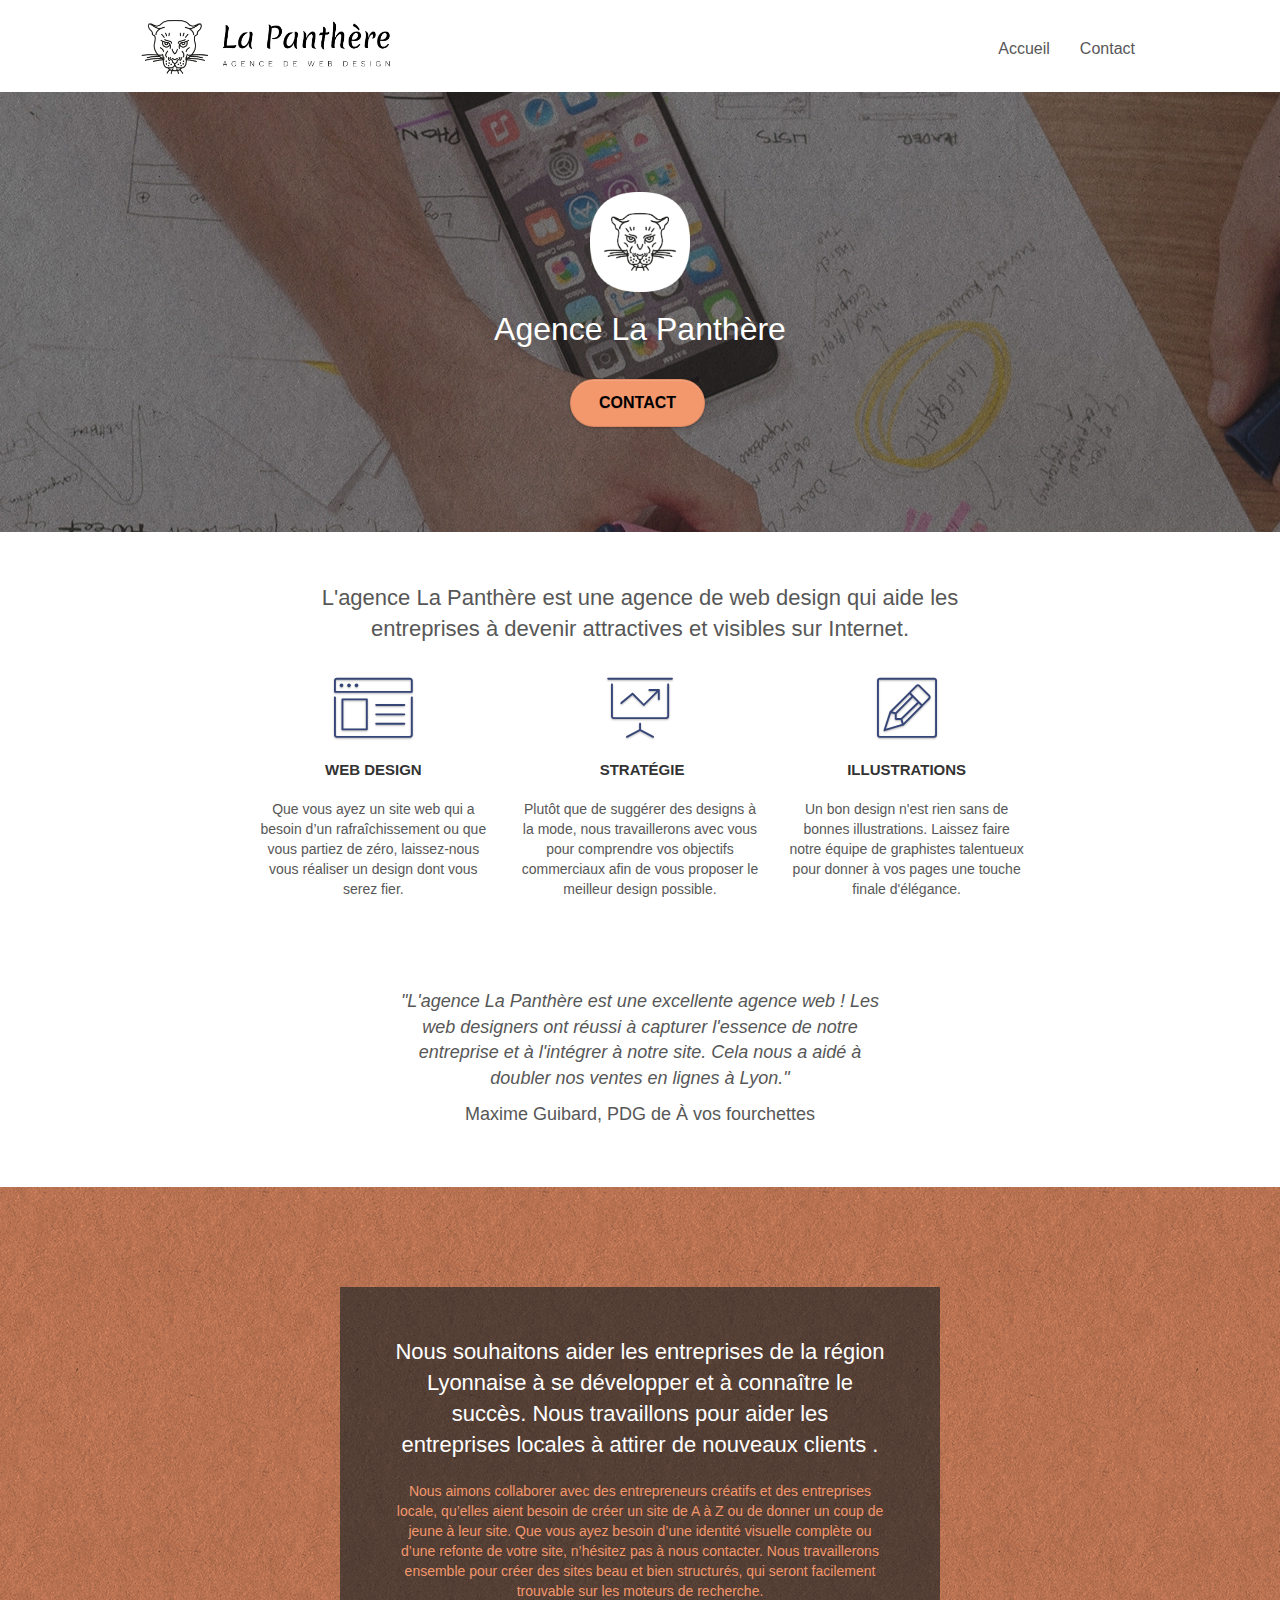
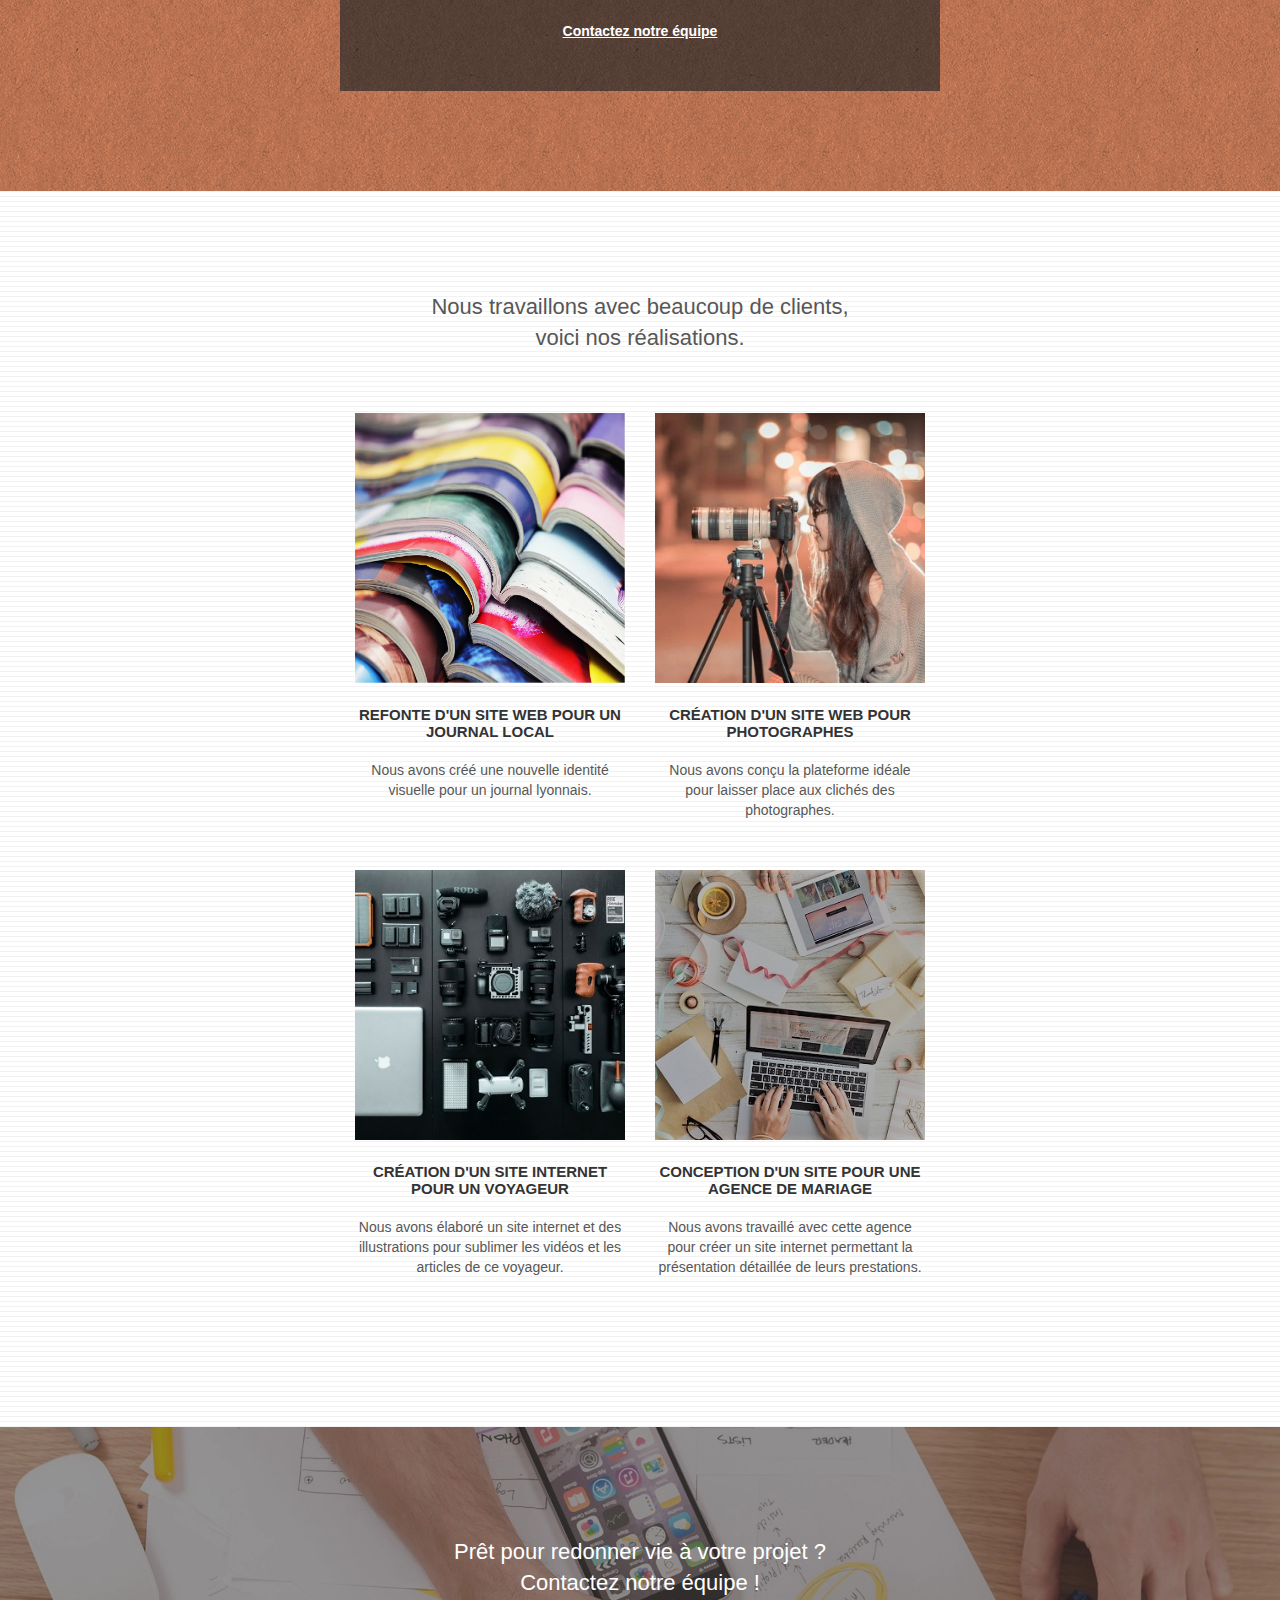
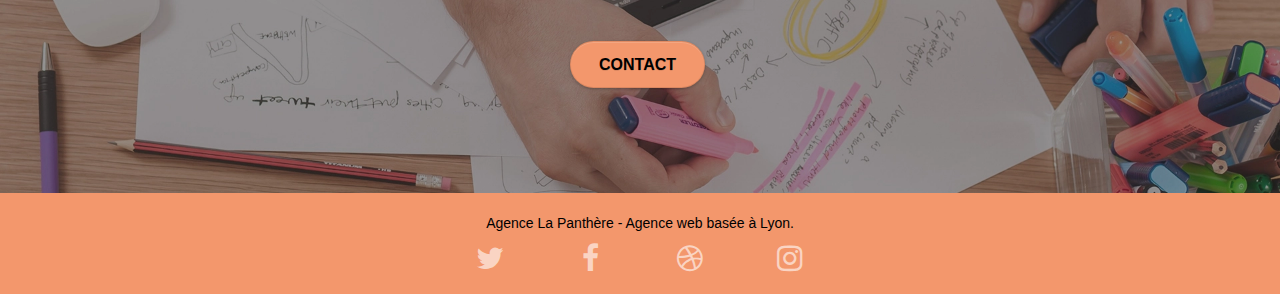
==== index.html @ e93ee383 "suite des modifications pour l'optimisation" ====
<!doctype html>
<html lang="fr">
<head>
    <meta charset="utf-8">
    <meta name="keywords" content="seo, google, site web, site internet, agence design paris, agence design, agence design,agence design,agence design,agence design,agence design,agence design,agence design,agence design">
    <meta name="description" content="Agence de web designbasée à Lyon La Panthère aide les entreprises locales. Vous souhaitez donner de la visibilité à votre activité ? Nous réalisons le site web de vos rêves grâce à une équipe de designer compétents.">
    <meta name="viewport" content="width=device-width, initial-scale=1.0, viewport-fit=cover">
	<meta name="google-site-verification" content="T8xv-tMkituAcxt18qtT6Ah6oLr7Ltzn0odFuYANN6A" />
	<meta name="robots" content="index, follow" />
    <link rel="shortcut icon" type="image/png" href="favicon.jpg">
    
	<link rel="stylesheet" type="text/css" href="./css/bootstrap.css">
	<link rel="stylesheet" type="text/css" href="style.css">
	<link rel="stylesheet" type="text/css" href="./css/font-awesome.css">
	<link rel="stylesheet" type="text/css" href="./css/et-line.css">
	
    
	<script src="./js/jquery-2.1.0.js"></script>
	<script src="./js/bootstrap.js"></script>
	<script src="./js/blocs.js"></script>
	<script src="./js/jquery.touchSwipe.js" defer></script>
	<script src="./js/gmaps.js"></script>

    <title>La Panthère | Agence de web design Lyon</title>

    
<!-- Analytics -->
 
<!-- Analytics END -->
    
</head>
<body>
<!-- Principal conteneur -->
<div class="page-container">
    
<!-- bloc-0 -->
<div class="bloc bgc-white l-bloc " id="bloc-0">
	<div class="container bloc-sm">
		<nav class="navbar row">
			<div class="navbar-header">
				<a class="navbar-brand" href="index.html"><img src="img/logo_new.webp" alt="dessin de lion en noir et blanc, La Panthère agence de web design"/></a>
				<button id="nav-toggle" type="button" class="ui-navbar-toggle navbar-toggle" data-toggle="collapse" data-target=".navbar-1">
					<span class="sr-only">Toggle navigation</span><span class="icon-bar"></span><span class="icon-bar"></span><span class="icon-bar"></span>
				</button>
			</div>
			<div class="collapse navbar-collapse navbar-1 special-dropdown-nav">
				<ul class="site-navigation nav navbar-nav">
					<li>
						<a href="index.html">Accueil</a>
					</li>
					<li>
						<a href="page2.html">Contact</a>
					</li>
				</ul>
			</div>
		</nav>
	</div>
</div>
<!-- bloc-0 END -->

<!-- bloc-1-presentation -->
<div class="bloc bgc-dark-slate-blue bg-banniere d-bloc bg-t-edge bloc-bg-texture texture-paper b-parallax" id="bloc-1-hero">
	<div class="container bloc-lg">
		<div class="row tight-width-whitespace">
			<div class="col-sm-12">
				<img src="img/logo.png" class="center-block image-resize-mode" alt="dessin de lion en noir et blanc"/>
				<h1 class="text-center hero-bloc-text tc-white ">
					Agence La Panthère
				</h1>
				<div class="text-center">
					<a href="page2.html" class="btn btn-lg btn-clean btn-rd cta-hero btn-atomic-tangerine" id="cta-hero">Contact</a>
				</div>
			</div>
		</div>
	</div>
</div>
<!-- bloc-1-presentation END -->

<!-- bloc-2-services -->
<div class="bloc bgc-white l-bloc" id="bloc-2-services">
	<div class="container bloc-md">
		<div class="row">
			<div class="col-sm-12 text-center">
				<p class="text_new">L'agence La Panthère est une agence de web design qui aide les entreprises à devenir attractives et visibles sur Internet.</p>
			</div>
		</div>
		<div class="row voffset-lg med-width-whitespace">
			<div class="col-sm-4">
				<div class="text-center">
					<span class="et-icon-browser sm-shadow icon-dark-slate-blue icons icon-lg"></span>
				</div>
				<h3 class="mg-md text-center">
					Web design
				</h3>
				<p class="text-center ">
					Que vous ayez un site web qui a besoin d&rsquo;un rafraîchissement ou que vous partiez de zéro, laissez-nous vous réaliser un design dont vous serez fier.
				</p>
			</div>
			<div class="col-sm-4">
				<div class="text-center">
					<span class="et-icon-presentation sm-shadow icon-dark-slate-blue icons icon-lg"></span>
				</div>
				<h3 class="mg-md text-center">
					&nbsp;Stratégie
				</h3>
				<p class="text-center ">
					Plutôt que de suggérer des designs à la mode, nous travaillerons avec vous pour comprendre vos objectifs commerciaux afin de vous proposer le meilleur design possible.<br>
				</p>
			</div>
			<div class="col-sm-4">
				<div class="text-center">
					<span class="et-icon-edit sm-shadow icon-dark-slate-blue icons icon-lg"></span>
				</div>
				<h3 class="mg-md text-center">
					Illustrations
				</h3>
				<p class="text-center ">
					Un bon design n'est rien sans de bonnes illustrations. Laissez faire notre équipe de graphistes talentueux pour donner à vos pages une touche finale d'élégance.
				</p>
			</div>
		</div>
		<div class="row voffset-lg voffset">
			<div class="col-xs-12 col-md-8 col-md-offset-2 text-center">
				<p class="text_new2"><i>"L'agence La Panthère est une excellente agence web ! Les web designers ont réussi à capturer l'essence de notre entreprise et à l'intégrer à notre site. Cela nous a aidé à doubler nos ventes en lignes à Lyon."</i></p>
				<p class="text_new2">Maxime Guibard, PDG de À vos fourchettes</p>
			</div>
		</div>
	</div>
</div>
<!-- bloc-2-services END -->

<!-- bloc-3-what-i-do -->
<div class="bloc tc-white bgc-atomic-tangerine bg-presentation d-bloc bloc-bg-texture texture-paper b-parallax" id="bloc-3-what-i-do">
	<div class="container bloc-lg">
		<div class="row tight-width-whitespace black-background">
			<div class="col-sm-12">
				<h2 class="mg-md text-center tc-white">
					Nous souhaitons aider les entreprises de la région Lyonnaise à se développer et à connaître le succès. Nous travaillons pour aider les entreprises locales à attirer de nouveaux clients .<br>
				</h2>
				<p class="text-center orange">
					Nous aimons collaborer avec des entrepreneurs créatifs et des entreprises locale, qu’elles aient besoin de créer un site de A à Z ou de donner un coup de jeune à leur site. Que vous ayez besoin d’une identité visuelle complète ou d’une refonte de votre site, n’hésitez pas à nous contacter. Nous travaillerons ensemble pour créer des sites beau et bien structurés, qui seront facilement trouvable sur les moteurs de recherche. <br><br><a class="ltc-white bold-link" href="page2.html">Contactez notre équipe</a><br>
				</p>
			</div>
		</div>
	</div>
</div>
<!-- bloc-3-what-i-do END -->

<!-- bloc-4-portfolio -->
<div class="bloc bgc-white bg-lines-h2-bg bg-repeat l-bloc" id="bloc-4-portfolio">
	<div class="container bloc-lg">
		<div class="row">
			<div class="col-sm-12 text-center">
				<p class="text_new3">Nous travaillons avec beaucoup de clients, voici nos réalisations.</p>
			</div>
		</div>
		<div class="row tight-width-whitespace portfolio-row">
			<div class="col-sm-6">
				<a href="#" data-lightbox="img/1.webp" data-gallery-id="gallery-1" data-caption="Refonte d'un site web pour un journal local" data-frame="snapshot-lb"><img src="img/1.webp" alt="des magazines colorés ouverts" class="img-responsive portfolio-thumb" /></a>
				<h3 class="mg-md text-center">
					Refonte d'un site web pour un journal local
				</h3>
				<p class="text-center">
					Nous avons créé une nouvelle identité visuelle pour un journal lyonnais.
				</p>
			</div>
			<div class="col-sm-6">
				<a href="#" data-lightbox="img/2.webp" data-gallery-id="gallery-1" data-caption="Création d'un site web pour photographes" data-frame="snapshot-lb"><img src="img/2.webp" class="img-responsive portfolio-thumb" alt="une photographe avec un appareil photo sur trépied" /></a>
				<h3 class="mg-md text-center">
					Création d'un site web pour photographes
				</h3>
				<p class="text-center">
					Nous avons conçu la plateforme idéale pour laisser place aux clichés des photographes.
				</p>
			</div>
		</div>
		<div class="row tight-width-whitespace portfolio-row">
			<div class="col-sm-6">
				<a href="#" data-lightbox="img/3.webp" data-gallery-id="gallery-1" data-caption="Création d'un site internet pour un voyageur" data-frame="snapshot-lb"><img src="img/3.webp" class="img-responsive portfolio-thumb" alt="un appareil photo en pièces détachées organisées sur table noire"/></a>
				<h3 class="mg-md text-center">
					Création d'un site internet pour un voyageur
				</h3>
				<p class="text-center">
					Nous avons élaboré un site internet et des illustrations pour sublimer les vidéos et les articles de ce voyageur.
				</p>
			</div>
			<div class="col-sm-6">
				<a href="#" data-lightbox="img/4.webp" data-gallery-id="gallery-1" data-caption="Conception d'un site pour une agence de mariage" data-frame="snapshot-lb"><img src="img/4.webp" class="img-responsive portfolio-thumb" alt="une table avec un ordinateur portable, papiers, crayons, ciseau" /></a>
				<h3 class="mg-md text-center">
					Conception d'un site pour une agence de mariage
				</h3>
				<p class="text-center">
					Nous avons travaillé avec cette agence pour créer un site internet permettant la présentation détaillée de leurs prestations.
				</p>
			</div>
		</div>
	</div>
</div>
<!-- bloc-4-portfolio END -->

<!-- bloc-5-cta -->
<div class="bloc bgc-dark-slate-blue bg-banniere d-bloc bloc-bg-texture" id="bloc-5-cta">
	<div class="container bloc-lg">
		<div class="row">
			<h2 class="mg-md text-center tc-white">
				Prêt pour redonner vie à votre projet ?<br>Contactez notre équipe !
			</h2>
			<div class="col-sm-12 text-center">
				<a href="page2.html" class="btn btn-atomic-tangerine btn-clean btn-rd btn-lg cta-hero">Contact</a>
			</div>
		</div>
	</div>
</div>
<!-- bloc-5-cta END -->

<!-- Footer - bloc-8 -->
<div class="bloc bgc-atomic-tangerine d-bloc" id="bloc-8">
	<div class="container bloc-sm">
		<div class="row">
			<div class="col-sm-12">
				<p class="text-center black">
					Agence La Panthère - Agence web basée à Lyon.<br>
				</p>
				<div class="row row-no-gutters social">
					<div class="col-sm-3">
						<div class="text-center">
							<a class="social" href="index.html"><span class="fa fa-twitter icon-md"></span></a>
						</div>
					</div>
					<div class="col-sm-3">
						<div class="text-center">
							<a class="social" href="index.html"><span class="fa fa-facebook icon-md"></span></a>
						</div>
					</div>
					<div class="col-sm-3">
						<div class="text-center">
							<a class="social" href="index.html"><span class="fa fa-dribbble icon-md"></span></a>
						</div>
					</div>
					<div class="col-sm-3">
						<div class="text-center">
							<a class="social" href="index.html"><span class="fa fa-instagram icon-md"></span></a>
						</div>
					</div>
				</div>
			</div>
		</div>
	</div>
</div>
<!-- Footer - bloc-8 END -->

</div>
<!-- Principal conteneur END -->
    

</body>
</html>
---- style.css ----
body {
    margin: 0;
    padding: 0;
    background: #FFF;
    overflow-x: hidden;
    -webkit-font-smoothing: antialiased;
    -moz-osx-font-smoothing: grayscale;
}

.text_new {
    font-size: 22px;
    max-width: 650px;
    margin-left: auto;
    margin-right: auto;
}

.text_new2 {
    font-size: 18px;
    max-width: 500px;
    margin-left: auto;
    margin-right: auto;
}

.text_new3 {
    font-size: 22px;
    max-width: 450px;
    margin-left: auto;
    margin-right: auto;
    margin-bottom: 60px;
}


a,
button {
    transition: all .3s ease-in-out;
    outline: none!important;
}

a:hover {
    text-decoration: none;
    cursor: pointer;
}

#page-loading-blocs-notifaction {
    position: fixed;
    top: 0;
    bottom: 0;
    width: 100%;
    z-index: 100000;
    background: #FFFFFF url("img/pageload-spinner.gif") no-repeat center center;
}

.bloc {
    width: 100%;
    clear: both;
    background: 50% 50% no-repeat;
    padding: 0 50px;
    -webkit-background-size: cover;
    -moz-background-size: cover;
    -o-background-size: cover;
    background-size: cover;
    position: relative;
}

.bloc .container {
    padding-left: 0;
    padding-right: 0;
}

#bloc-0 .bloc-sm {
    padding: 12px 0;
}

.bloc-lg {
    padding: 100px 50px;
}

.bloc-md {
    padding: 50px;
}

.bloc-sm {
    padding: 20px 50px;
}

.bg-center,
.bg-l-edge,
.bg-r-edge,
.bg-t-edge,
.bg-b-edge,
.bg-tl-edge,
.bg-bl-edge,
.bg-tr-edge,
.bg-br-edge,
.bg-repeat {
    -webkit-background-size: auto!important;
    -moz-background-size: auto!important;
    -o-background-size: auto!important;
    background-size: auto!important;
}

.bg-repeat {
    background: repeat;
}

.bg-t-edge {
    background: top no-repeat;
}

.bloc-bg-texture::before {
    content: "";
    background-size: 2px 2px;
    position: absolute;
    top: 0;
    bottom: 0;
    left: 0;
    right: 0;
}

.texture-paper::before {
    background: url("img/texture-paper.png");
    background-size: 280px 280px;
}

.b-parallax {
    background-attachment: fixed;
}

.d-bloc {
    color: rgba(255, 255, 255, .7);
}

.d-bloc button:hover {
    color: rgba(255, 255, 255, .9);
}

.d-bloc .icon-round,
.d-bloc .icon-square,
.d-bloc .icon-rounded,
.d-bloc .icon-semi-rounded-a,
.d-bloc .icon-semi-rounded-b {
    border-color: rgba(255, 255, 255, .9);
}

.d-bloc .divider-h span {
    border-color: rgba(255, 255, 255, .2);
}

.d-bloc .a-btn,
.d-bloc .navbar a,
.d-bloc .navbar-brand,
.d-bloc a .icon-sm,
.d-bloc a .icon-md,
.d-bloc a .icon-lg,
.d-bloc a .icon-xl,
.d-bloc h1 a,
.d-bloc h2 a,
.d-bloc h3 a,
.d-bloc h4 a,
.d-bloc h5 a,
.d-bloc h6 a,
.d-bloc p a {
    color: rgba(255, 255, 255, .6);
}

.d-bloc .a-btn:hover,
.d-bloc .navbar a:hover,
.d-bloc .navbar-brand:hover,
.d-bloc a:hover .icon-sm,
.d-bloc a:hover .icon-md,
.d-bloc a:hover .icon-lg,
.d-bloc a:hover .icon-xl,
.d-bloc h1 a:hover,
.d-bloc h2 a:hover,
.d-bloc h3 a:hover,
.d-bloc h4 a:hover,
.d-bloc h5 a:hover,
.d-bloc h6 a:hover,
.d-bloc p a:hover {
    color: rgba(255, 255, 255, 1);
}

.d-bloc .navbar-toggle .icon-bar {
    background: rgba(255, 255, 255, 1);
}

.d-bloc .btn-wire,
.d-bloc .btn-wire:hover {
    color: rgba(255, 255, 255, 1);
    border-color: rgba(255, 255, 255, 1);
}

.d-bloc .panel {
    color: rgba(0, 0, 0, .5);
}

.d-bloc .panel button:hover {
    color: rgba(0, 0, 0, .7);
}

.d-bloc .panel icon {
    border-color: rgba(0, 0, 0, .7);
}

.d-bloc .panel .divider-h span {
    border-color: rgba(0, 0, 0, .1);
}

.d-bloc .panel .a-btn {
    color: rgba(0, 0, 0, .6);
}

.d-bloc .panel .a-btn:hover {
    color: rgba(0, 0, 0, 1);
}

.d-bloc .panel .btn-wire,
.d-bloc .panel .btn-wire:hover {
    color: rgba(0, 0, 0, .7);
    border-color: rgba(0, 0, 0, .3);
}

.d-bloc .panel,
.l-bloc {
    color: rgba(0, 0, 0, .5);
}

.d-bloc .panel button:hover,
.l-bloc button:hover {
    color: rgba(0, 0, 0, .7);
}

.l-bloc .icon-round,
.l-bloc .icon-square,
.l-bloc .icon-rounded,
.l-bloc .icon-semi-rounded-a,
.l-bloc .icon-semi-rounded-b {
    border-color: rgba(0, 0, 0, .7);
}

.d-bloc .panel .divider-h span,
.l-bloc .divider-h span {
    border-color: rgba(0, 0, 0, .1);
}

.d-bloc .panel .a-btn,
.l-bloc .a-btn,
.l-bloc .navbar a,
.l-bloc .navbar-brand,
.l-bloc a .icon-sm,
.l-bloc a .icon-md,
.l-bloc a .icon-lg,
.l-bloc a .icon-xl,
.l-bloc h1 a,
.l-bloc h2 a,
.l-bloc h3 a,
.l-bloc h4 a,
.l-bloc h5 a,
.l-bloc h6 a,
.l-bloc p a {
    color: rgba(0, 0, 0, .6);
}

.d-bloc .panel .a-btn:hover,
.l-bloc .a-btn:hover,
.l-bloc .navbar a:hover,
.l-bloc .navbar-brand:hover,
.l-bloc a:hover .icon-sm,
.l-bloc a:hover .icon-md,
.l-bloc a:hover .icon-lg,
.l-bloc a:hover .icon-xl,
.l-bloc h1 a:hover,
.l-bloc h2 a:hover,
.l-bloc h3 a:hover,
.l-bloc h4 a:hover,
.l-bloc h5 a:hover,
.l-bloc h6 a:hover,
.l-bloc p a:hover {
    color: rgba(0, 0, 0, 1);
}

.l-bloc .navbar-toggle .icon-bar {
    color: rgba(0, 0, 0, .6);
}

.d-bloc .panel .btn-wire,
.d-bloc .panel .btn-wire:hover,
.l-bloc .btn-wire,
.l-bloc .btn-wire:hover {
    color: rgba(0, 0, 0, .7);
    border-color: rgba(0, 0, 0, .3);
}

.voffset {
    margin-top: 30px;
}

.voffset-lg {
    margin-top: 80px;
}

.row-no-gutters {
    margin-right: 0;
    margin-left: 0;
}

.row.row-no-gutters > [class^="col-"],
.row.row-no-gutters > [class*=" col-"] {
    padding-right: 0;
    padding-left: 0;
}

.col-sm-6 {
    margin-bottom: 40px;
}

#bloc-1-hero h1 {
    font-size: 32px;
}

.navbar {
    margin-bottom: 0;
    z-index: 1;
}

.navbar-brand {
    height: auto;
    padding: 3px 15px;
    font-size: 25px;
    font-weight: normal;
    font-weight: 600;
    line-height: 44px;
}

.navbar-brand img {
    height: 60px;
    width: 252px;
    margin: 0 5px 0 0;
    display: inline;
}

.navbar-brand img[src$=svg] {
    min-width: 100px;
}

.nav-center .navbar-brand img {
    margin: 0;
}

.navbar .nav {
    padding-top: 2px;
    margin-right: -16px;
    float: right;
    z-index: 1;
}

.nav > li {
    float: left;
    margin-top: 4px;
    font-size: 16px;
}

.navbar-nav .open .dropdown-menu > li > a {
    text-align: inherit;
}

.nav > li a:hover,
.nav > li a:focus {
    background: transparent;
}

.navbar-toggle {
    margin: 10px 10px 0 0;
    border: 0px;
}

.navbar-toggle:hover {
    background: transparent!important;
}

.navbar-toggle .icon-bar {
    background-color: rgba(0, 0, 0, .5);
    width: 26px;
}

.nav-invert .navbar .nav {
    float: left;
}

.nav-invert .navbar-header,
.nav-invert .navbar-brand {
    float: right;
    position: relative;
    z-index: 2;
}

@media (min-width: 768px) {
    .site-navigation {
        position: absolute;
        top: 50%;
        right: 20px;
        transform: translate(0, -50%);
        -webkit-transform: translateY(-50%);
    }
    .nav > li .dropdown-menu a,
    .nav > li .dropdown-menu a:hover {
        color: #484848;
    }
    .nav-invert .site-navigation {
        left: 0;
        right: 0;
    }
    .nav-center {
        text-align: center;
    }
    .nav-center .navbar-header {
        width: 100%;
    }
    .nav-center .navbar-header,
    .nav-center .navbar-brand,
    .nav-center .nav > li {
        float: none;
        display: inline-block;
    }
    .nav-center .site-navigation {
        position: relative;
        width: 100%;
        right: 0;
        margin-right: 0px;
        margin-top: 20px;
    }
    .nav-center.mini-nav .navbar-toggle {
        float: none;
        margin: 10px auto 0;
    }
}


.nav > li > .dropdown a {
    background: none!important;
    display: block;
    padding: 14px 15px;
}

nav .caret {
    margin: 0 5px;
}

.dropdown-menu .dropdown-menu {
    top: -8px;
    left: 100%;
}

.dropdown-menu .dropmenu-flow-right {
    top: 100%;
    left: 0;
    margin-left: -1px;
    border-top-left-radius: 0;
    border-top-right-radius: 0;
}

.dropdown-menu .dropdown span {
    border: 4px solid black;
    border-top-color: transparent;
    border-right-color: transparent;
    border-bottom-color: transparent;
    margin: 6px -5px 0 0!important;
    float: right;
}

.mg-md {
    margin-top: 10px;
    margin-bottom: 20px;
}

.mg-lg {
    margin-top: 10px;
    margin-bottom: 40px;
}

.btn {
    margin: 0 5px 5px 0;
}

.btn.pull-right {
    margin: 0 0 5px 5px;
}

.btn-d,
.btn-d:hover,
.btn-d:focus {
    color: #FFF;
    background: rgba(0, 0, 0, .3);
}

button {
    outline: none!important;
}

.btn-rd {
    border-radius: 40px;
}

.btn-clean {
    border: 1px solid rgba(0, 0, 0, .08);
    border-bottom-color: rgba(0, 0, 0, .1);
    text-shadow: 0 1px 0 rgba(0, 0, 1, .1);
    box-shadow: 0 1px 3px rgba(0, 0, 1, .25), inset 0 1px 0 0 rgba(255, 255, 255, .15);
}

.icon-md {
    font-size: 30px!important;
}

.icon-lg {
    font-size: 60px!important;
}

.sm-shadow {
    text-shadow: 0 1px 2px rgba(0, 0, 0, .3);
}

.panel-sq,
.panel-sq .panel-heading,
.panel-sq .panel-footer {
    border-radius: 0;
}

.panel-rd {
    border-radius: 30px;
}

.panel-rd .panel-heading {
    border-radius: 29px 29px 0 0;
}

.panel-rd .panel-footer {
    border-radius: 0 0 29px 29px;
}

.form-control {
    border-color: rgba(0, 0, 0, .1);
    box-shadow: none;
}

.scrollToTop {
    width: 40px;
    height: 40px;
    position: fixed;
    bottom: 20px;
    right: 20px;
    opacity: 0;
    z-index: 500;
    transition: all .3s ease-in-out;
}

.scrollToTop span {
    margin-top: 6px;
}

.showScrollTop {
    font-size: 14px;
    opacity: 1;
}

a[data-lightbox] {
    position: relative;
    display: block;
    text-align: center;
}

a[data-lightbox]:hover::before {
    content: "+";
    font-family: "HelveticaNeue-Light", "Helvetica Neue Light", "Helvetica Neue", Helvetica, Arial;
    font-size: 32px;
    width: 50px;
    height: 50px;
    margin-left: -25px;
    border-radius: 50%;
    background: rgba(0, 0, 0, .6);
    color: #FFF;
    font-weight: 100;
    z-index: 1;
    position: absolute;
    top: 50%;
    transform: translateY(-50%);
    -webkit-transform: translateY(-50%);
}

a[data-lightbox]:hover img {
    opacity: 0.6;
    -webkit-animation-fill-mode: none;
    animation-fill-mode: none;
}

#lightbox-modal {
    display: flex;
    align-items: center;
}

#lightbox-modal .modal-dialog {
    width: 90%;
    max-width: 900px;
    margin: 0 auto 0;
}

#lightbox-modal .modal-dialog img {
    max-height: 90vh;
    margin: 0 auto;
}

.lightbox-caption {
    padding: 20px;
    color: #FFF;
    background: rgba(0, 0, 0, .5);
    position: absolute;
    left: 15px;
    right: 15px;
    bottom: 5px;
}

.close-lightbox {
    color: #FFF;
    font-size: 30px;
    position: absolute;
    top: 20px;
    right: 20px;
    z-index: 20;
    background: rgba(0, 0, 0, .5);
    border: none;
    line-height: 30px;
    padding: 0 9px 5px;
    opacity: 0.3;
}

.close-lightbox:hover,
.next-lightbox:hover,
.prev-lightbox:hover {
    opacity: 1.0;
    color: #FFF;
}

.next-lightbox,
.prev-lightbox {
    font-size: 20px;
    color: rgba(255, 255, 255, .9);
    background: rgba(0, 0, 0, .5);
    transition: all .2s ease-in-out;
    position: absolute;
    top: 45%;
    z-index: 1;
    opacity: 0.4;
}

.next-lightbox {
    padding: 6px 8px 1px 13px;
    right: 25px;
}

.prev-lightbox {
    padding: 6px 13px 1px 10px;
    left: 25px;
}

.snapshot-lb .modal-body {
    padding-bottom: 45px;
}

.snapshot-lb .lightbox-caption {
    padding: 0;
    color: rgba(0, 0, 0, .5);
    background: none;
}

h1,
h2,
h3,
h4,
h5,
h6,
p,
label,
.btn,
a {
    font-family: "helvetica";
    font-weight: 400;
    color: #575757!important;
}

.container {
    max-width: 1000px;
}

.hero-bloc-text {
    font-size: 38px;
}

.hero-bloc-text-sub {
    font-size: 36px;
}

.statement-bloc-text {
    line-height: 26px;
    font-style: italic;
    font-size: 20px;
    text-align: center;
    font-weight: lighter;
    max-width: 520px;
    margin: auto auto auto auto;
}

p {
    font-size: 14px;
}

.tight-width-whitespace {
    max-width: 600px;
    margin: auto auto auto auto;
    font-size: 14px;
}

.h1 {
    font-size: 20px;
    font-family: "Open Sans";
}

.cta-hero {
    margin-top: 22px;
    color: #FFFFFF!important;
    text-transform: uppercase;
    padding: 12px 28px 12px 28px;
    font-size: 16px;
    font-weight: 700;
}

.social {
    max-width: 400px;
    margin: auto auto auto auto;
}

h2 {
    font-size: 22px;
    line-height: 1.4em;
}

h3 {
    font-size: 15px;
    text-transform: uppercase;
    font-weight: 700;
    color: #333333!important;
}

.med-width-whitespace {
    max-width: 800px;
    margin: auto auto auto auto;
    box-shadow: 0px 0px 0px #000000;
}

h1 {
    color: #333333!important;
}

h4 {
    color: #333333!important;
}

.icons {
    margin-bottom: 14px;
    margin-top: 24px;
}

.white {
    color: rgb(233, 233, 233)!important;
}

.black {
    color:black!important;
}

.orange {
    color: #F3976C!important;
}

.portfolio-thumb {
    margin-bottom: 24px;
    width: 270px;
    height: 270px;
}


.avatar {
    box-shadow: 0px 4px 9px rgba(0, 0, 0, 0.3);
}

.black-background {
    background-color: rgba(56, 56, 56, 0.7);
    padding: 40px 40px 40px 40px;
}

.bold-link {
    font-weight: 900;
    text-decoration: underline!important;
}

.bgc-white {
    background-color: #FFFFFF;
}

.bgc-dark-slate-blue {
    background-color: #364577;
}

.bgc-atomic-tangerine {
    background-color: #F3976C;
}

.tc-white {
    color:white!important;

}

.btn-atomic-tangerine {
    background: #F3976C;
    color: #000000!important;
}

.btn-atomic-tangerine:hover {
    background: #c27956!important;
    color: #000000!important;
}

.ltc-white {
    color: #FFFFFF!important;
}

.ltc-white:hover {
    color: #cccccc!important;
}

.ltc-atomic-tangerine {
    color: #F3976C!important;
}

.ltc-atomic-tangerine:hover {
    color: #c27956!important;
}

.icon-dark-slate-blue {
    color: #364577!important;
    border-color: #364577!important;
}

.bg-dots-bg {
    background-image: url("img/dots-bg.png");
}

.bg-lines-h2-bg {
    background-image: url("img/lines-h2-bg.png");
}

.bg-banniere {
    background-image: url("img/agence-la-panthere.webp");
}

.bg-presentation {
    background-image: url("img/image-de-presentation.webp");
}

.image-resize-mode {
    width: 100px;
    height: 100px;
}

@media (max-width: 1024px) {
    .bloc {
        padding-left: 20px;
        padding-right: 20px;
    }
    .bloc.full-width-bloc,
    .bloc-tile-2.full-width-bloc .container,
    .bloc-tile-3.full-width-bloc .container,
    .bloc-tile-4.full-width-bloc .container {
        padding-left: 0;
        padding-right: 0;
    }
}

@media (max-width: 992px) and (min-width: 768px) {
    .navbar .nav {
        max-width: 80%
    }
    .nav-center.navbar .nav {
        max-width: 100%
    }
}

@media only screen and (min-device-width: 768px) and (max-device-width: 1024px) and (orientation: landscape) {
    .b-parallax {
        background-attachment: scroll;
    }
}

@media only screen and (min-device-width: 1024px) and (max-device-width: 1366px) and (-webkit-min-device-pixel-ratio: 1.5) {
    .b-parallax {
        background-attachment: scroll;
    }
}

@media (max-width: 991px) {
    .container {
        width: 100%;
    }
    .b-parallax {
        background-attachment: scroll;
    }
    .page-container,
    #hero-bloc {
        overflow-x: hidden;
        position: relative;
    }
    .bloc {
        padding-left: constant(safe-area-inset-left);
        padding-right: constant(safe-area-inset-right);
    }
    .bloc-group,
    .bloc-group .bloc {
        display: block;
        width: 100%;
    }
    .bloc-fill-screen .fill-bloc-top-edge,
    .bloc-fill-screen .fill-bloc-bottom-edge {
        padding: 0 20px;
        padding-left: constant(safe-area-inset-left);
        padding-right: constant(safe-area-inset-right);
    }

    .portfolio-thumb 
    {
        margin-left: auto;
        margin-right: auto;
        object-fit: cover;
    }
}

@media (max-width: 767px) {
    .page-container {
        overflow-x: hidden;
        position: relative;
    }
    h1,
    h2,
    h3,
    h4,
    h5,
    h6,
    p,
    #disqus_thread {
        padding-left: 10px!important;
        padding-right: 10px!important;
    }
    .b-parallax {
        background-attachment: scroll;
    }
    .navbar .nav {
        padding-top: 0;
        border-top: 1px solid rgba(0, 0, 0, .2);
        float: none!important;
    }
    .navbar.row {
        margin-left: 0;
        margin-right: 0;
    }
    .site-navigation {
        position: inherit;
        transform: none;
        -webkit-transform: none;
        -ms-transform: none;
    }
    .nav > li {
        margin-top: 0;
        border-bottom: 1px solid rgba(0, 0, 0, .1);
        background: rgba(0, 0, 0, .05);
        text-align: left;
        padding-left: 15px;
        width: 100%;
    }
    .nav > li:hover {
        background: rgba(0, 0, 0, .08);
    }
    .dropdown .dropdown a .caret {
        float: none;
        margin: 5px 0 0 10px!important;
        border: 4px solid black;
        border-bottom-color: transparent;
        border-right-color: transparent;
        border-left-color: transparent;
    }
    #hero-bloc .navbar .nav {
        background: rgba(0, 0, 0, .8);
    }
    #hero-bloc .navbar .nav a {
        color: rgba(255, 255, 255, .6);
    }
    .hero {
        padding: 50px 0;
    }
    .hero-nav {
        left: -1px;
        right: -1px;
    }
    .navbar-collapse {
        padding: 0;
        overflow-x: hidden;
        -webkit-box-shadow: none;
        box-shadow: none;
    }
  
    .nav-invert .navbar-header {
        float: none;
        width: 100%;
    }
    .nav-invert .navbar-toggle {
        float: left;
        margin-left: 10px;
    }
    .bloc {
        padding-left: 0;
        padding-right: 0;
    }
    .bloc-xxl,
    .bloc-xl,
    .bloc-lg {
        padding: 40px 0;
    }
    .bloc-sm,
    .bloc-md {
        padding-left: 0;
        padding-right: 0;
    }
    .bloc-tile-2 .container,
    .bloc-tile-3 .container,
    .bloc-tile-4 .container,
    .bloc-fill-screen .fill-bloc-top-edge,
    .bloc-fill-screen .fill-bloc-bottom-edge {
        padding-left: 0;
        padding-right: 0;
    }
    .a-block {
        padding: 0 10px;
    }
    .btn-dwn {
        display: none;
    }
    .voffset {
        margin-top: 5px;
    }
    .voffset-md {
        margin-top: 20px;
    }
    .voffset-lg {
        margin-top: 30px;
    }
    form {
        padding: 5px;
    }
    .close-lightbox {
        display: inline-block;
    }
    .blocsapp-device-iphone5 {
        background-size: 216px 425px;
        padding-top: 60px;
        width: 216px;
        height: 425px;
    }
    .blocsapp-device-iphone5 img {
        width: 180px;
        height: 320px;
    }
}

@media (max-width: 400px) {
    .bloc {
        padding-left: 0;
        padding-right: 0;
    }
}

@media (max-width: 767px) {
    .bloc-mob-center-text {
        text-align: center;
    }
}
---- css/et-line.css ----
@font-face {
    font-family: et-line;
    src: url(../fonts/et-line.eot);
    src: url(../fonts/et-line.eot?#iefix) format('embedded-opentype'), url(../fonts/et-line.woff) format('woff'), url(../fonts/et-line.ttf) format('truetype'), url(../fonts/et-line.svg#et-line) format('svg');
    font-weight: 400;
    font-style: normal
}

.et-icon-adjustments,
.et-icon-alarmclock,
.et-icon-anchor,
.et-icon-aperture,
.et-icon-attachment,
.et-icon-bargraph,
.et-icon-basket,
.et-icon-beaker,
.et-icon-bike,
.et-icon-book-open,
.et-icon-briefcase,
.et-icon-browser,
.et-icon-calendar,
.et-icon-camera,
.et-icon-caution,
.et-icon-chat,
.et-icon-circle-compass,
.et-icon-clipboard,
.et-icon-clock,
.et-icon-cloud,
.et-icon-compass,
.et-icon-desktop,
.et-icon-dial,
.et-icon-document,
.et-icon-documents,
.et-icon-download,
.et-icon-dribbble,
.et-icon-edit,
.et-icon-envelope,
.et-icon-expand,
.et-icon-facebook,
.et-icon-flag,
.et-icon-focus,
.et-icon-gears,
.et-icon-genius,
.et-icon-gift,
.et-icon-global,
.et-icon-globe,
.et-icon-googleplus,
.et-icon-grid,
.et-icon-happy,
.et-icon-hazardous,
.et-icon-heart,
.et-icon-hotairballoon,
.et-icon-hourglass,
.et-icon-key,
.et-icon-laptop,
.et-icon-layers,
.et-icon-lifesaver,
.et-icon-lightbulb,
.et-icon-linegraph,
.et-icon-linkedin,
.et-icon-lock,
.et-icon-magnifying-glass,
.et-icon-map,
.et-icon-map-pin,
.et-icon-megaphone,
.et-icon-mic,
.et-icon-mobile,
.et-icon-newspaper,
.et-icon-notebook,
.et-icon-paintbrush,
.et-icon-paperclip,
.et-icon-pencil,
.et-icon-phone,
.et-icon-picture,
.et-icon-pictures,
.et-icon-piechart,
.et-icon-presentation,
.et-icon-pricetags,
.et-icon-printer,
.et-icon-profile-female,
.et-icon-profile-male,
.et-icon-puzzle,
.et-icon-quote,
.et-icon-recycle,
.et-icon-refresh,
.et-icon-ribbon,
.et-icon-rss,
.et-icon-sad,
.et-icon-scissors,
.et-icon-scope,
.et-icon-search,
.et-icon-shield,
.et-icon-speedometer,
.et-icon-strategy,
.et-icon-streetsign,
.et-icon-tablet,
.et-icon-target,
.et-icon-telescope,
.et-icon-toolbox,
.et-icon-tools,
.et-icon-tools-2,
.et-icon-trophy,
.et-icon-tumblr,
.et-icon-twitter,
.et-icon-upload,
.et-icon-video,
.et-icon-wallet,
.et-icon-wine {
    font-family: et-line;
    speak: none;
    font-style: normal;
    font-weight: 400;
    font-variant: normal;
    text-transform: none;
    line-height: 1;
    -webkit-font-smoothing: antialiased;
    -moz-osx-font-smoothing: grayscale;
    display: inline-block
}

.et-icon-mobile:before {
    content: "\e000"
}

.et-icon-laptop:before {
    content: "\e001"
}

.et-icon-desktop:before {
    content: "\e002"
}

.et-icon-tablet:before {
    content: "\e003"
}

.et-icon-phone:before {
    content: "\e004"
}

.et-icon-document:before {
    content: "\e005"
}

.et-icon-documents:before {
    content: "\e006"
}

.et-icon-search:before {
    content: "\e007"
}

.et-icon-clipboard:before {
    content: "\e008"
}

.et-icon-newspaper:before {
    content: "\e009"
}

.et-icon-notebook:before {
    content: "\e00a"
}

.et-icon-book-open:before {
    content: "\e00b"
}

.et-icon-browser:before {
    content: "\e00c"
}

.et-icon-calendar:before {
    content: "\e00d"
}

.et-icon-presentation:before {
    content: "\e00e"
}

.et-icon-picture:before {
    content: "\e00f"
}

.et-icon-pictures:before {
    content: "\e010"
}

.et-icon-video:before {
    content: "\e011"
}

.et-icon-camera:before {
    content: "\e012"
}

.et-icon-printer:before {
    content: "\e013"
}

.et-icon-toolbox:before {
    content: "\e014"
}

.et-icon-briefcase:before {
    content: "\e015"
}

.et-icon-wallet:before {
    content: "\e016"
}

.et-icon-gift:before {
    content: "\e017"
}

.et-icon-bargraph:before {
    content: "\e018"
}

.et-icon-grid:before {
    content: "\e019"
}

.et-icon-expand:before {
    content: "\e01a"
}

.et-icon-focus:before {
    content: "\e01b"
}

.et-icon-edit:before {
    content: "\e01c"
}

.et-icon-adjustments:before {
    content: "\e01d"
}

.et-icon-ribbon:before {
    content: "\e01e"
}

.et-icon-hourglass:before {
    content: "\e01f"
}

.et-icon-lock:before {
    content: "\e020"
}

.et-icon-megaphone:before {
    content: "\e021"
}

.et-icon-shield:before {
    content: "\e022"
}

.et-icon-trophy:before {
    content: "\e023"
}

.et-icon-flag:before {
    content: "\e024"
}

.et-icon-map:before {
    content: "\e025"
}

.et-icon-puzzle:before {
    content: "\e026"
}

.et-icon-basket:before {
    content: "\e027"
}

.et-icon-envelope:before {
    content: "\e028"
}

.et-icon-streetsign:before {
    content: "\e029"
}

.et-icon-telescope:before {
    content: "\e02a"
}

.et-icon-gears:before {
    content: "\e02b"
}

.et-icon-key:before {
    content: "\e02c"
}

.et-icon-paperclip:before {
    content: "\e02d"
}

.et-icon-attachment:before {
    content: "\e02e"
}

.et-icon-pricetags:before {
    content: "\e02f"
}

.et-icon-lightbulb:before {
    content: "\e030"
}

.et-icon-layers:before {
    content: "\e031"
}

.et-icon-pencil:before {
    content: "\e032"
}

.et-icon-tools:before {
    content: "\e033"
}

.et-icon-tools-2:before {
    content: "\e034"
}

.et-icon-scissors:before {
    content: "\e035"
}

.et-icon-paintbrush:before {
    content: "\e036"
}

.et-icon-magnifying-glass:before {
    content: "\e037"
}

.et-icon-circle-compass:before {
    content: "\e038"
}

.et-icon-linegraph:before {
    content: "\e039"
}

.et-icon-mic:before {
    content: "\e03a"
}

.et-icon-strategy:before {
    content: "\e03b"
}

.et-icon-beaker:before {
    content: "\e03c"
}

.et-icon-caution:before {
    content: "\e03d"
}

.et-icon-recycle:before {
    content: "\e03e"
}

.et-icon-anchor:before {
    content: "\e03f"
}

.et-icon-profile-male:before {
    content: "\e040"
}

.et-icon-profile-female:before {
    content: "\e041"
}

.et-icon-bike:before {
    content: "\e042"
}

.et-icon-wine:before {
    content: "\e043"
}

.et-icon-hotairballoon:before {
    content: "\e044"
}

.et-icon-globe:before {
    content: "\e045"
}

.et-icon-genius:before {
    content: "\e046"
}

.et-icon-map-pin:before {
    content: "\e047"
}

.et-icon-dial:before {
    content: "\e048"
}

.et-icon-chat:before {
    content: "\e049"
}

.et-icon-heart:before {
    content: "\e04a"
}

.et-icon-cloud:before {
    content: "\e04b"
}

.et-icon-upload:before {
    content: "\e04c"
}

.et-icon-download:before {
    content: "\e04d"
}

.et-icon-target:before {
    content: "\e04e"
}

.et-icon-hazardous:before {
    content: "\e04f"
}

.et-icon-piechart:before {
    content: "\e050"
}

.et-icon-speedometer:before {
    content: "\e051"
}

.et-icon-global:before {
    content: "\e052"
}

.et-icon-compass:before {
    content: "\e053"
}

.et-icon-lifesaver:before {
    content: "\e054"
}

.et-icon-clock:before {
    content: "\e055"
}

.et-icon-aperture:before {
    content: "\e056"
}

.et-icon-quote:before {
    content: "\e057"
}

.et-icon-scope:before {
    content: "\e058"
}

.et-icon-alarmclock:before {
    content: "\e059"
}

.et-icon-refresh:before {
    content: "\e05a"
}

.et-icon-happy:before {
    content: "\e05b"
}

.et-icon-sad:before {
    content: "\e05c"
}

.et-icon-facebook:before {
    content: "\e05d"
}

.et-icon-twitter:before {
    content: "\e05e"
}

.et-icon-googleplus:before {
    content: "\e05f"
}

.et-icon-rss:before {
    content: "\e060"
}

.et-icon-tumblr:before {
    content: "\e061"
}

.et-icon-linkedin:before {
    content: "\e062"
}

.et-icon-dribbble:before {
    content: "\e063"
}
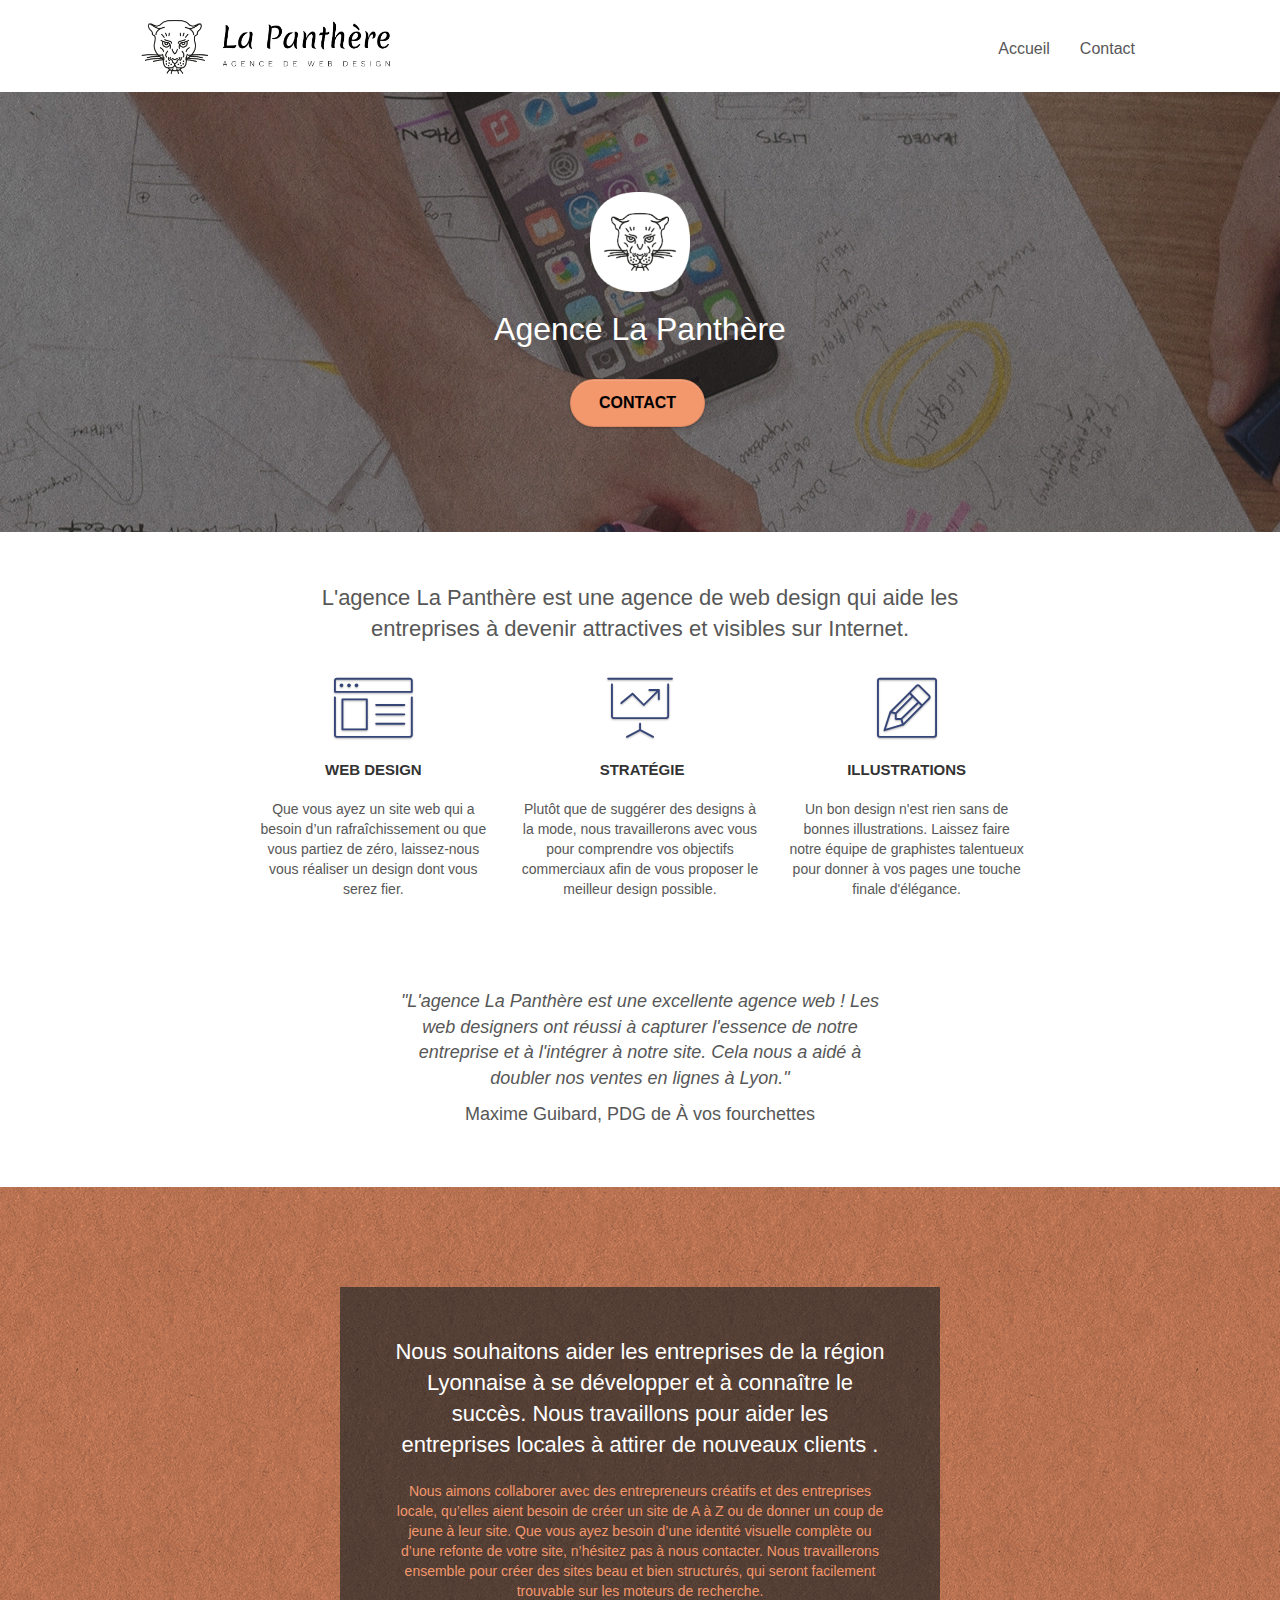
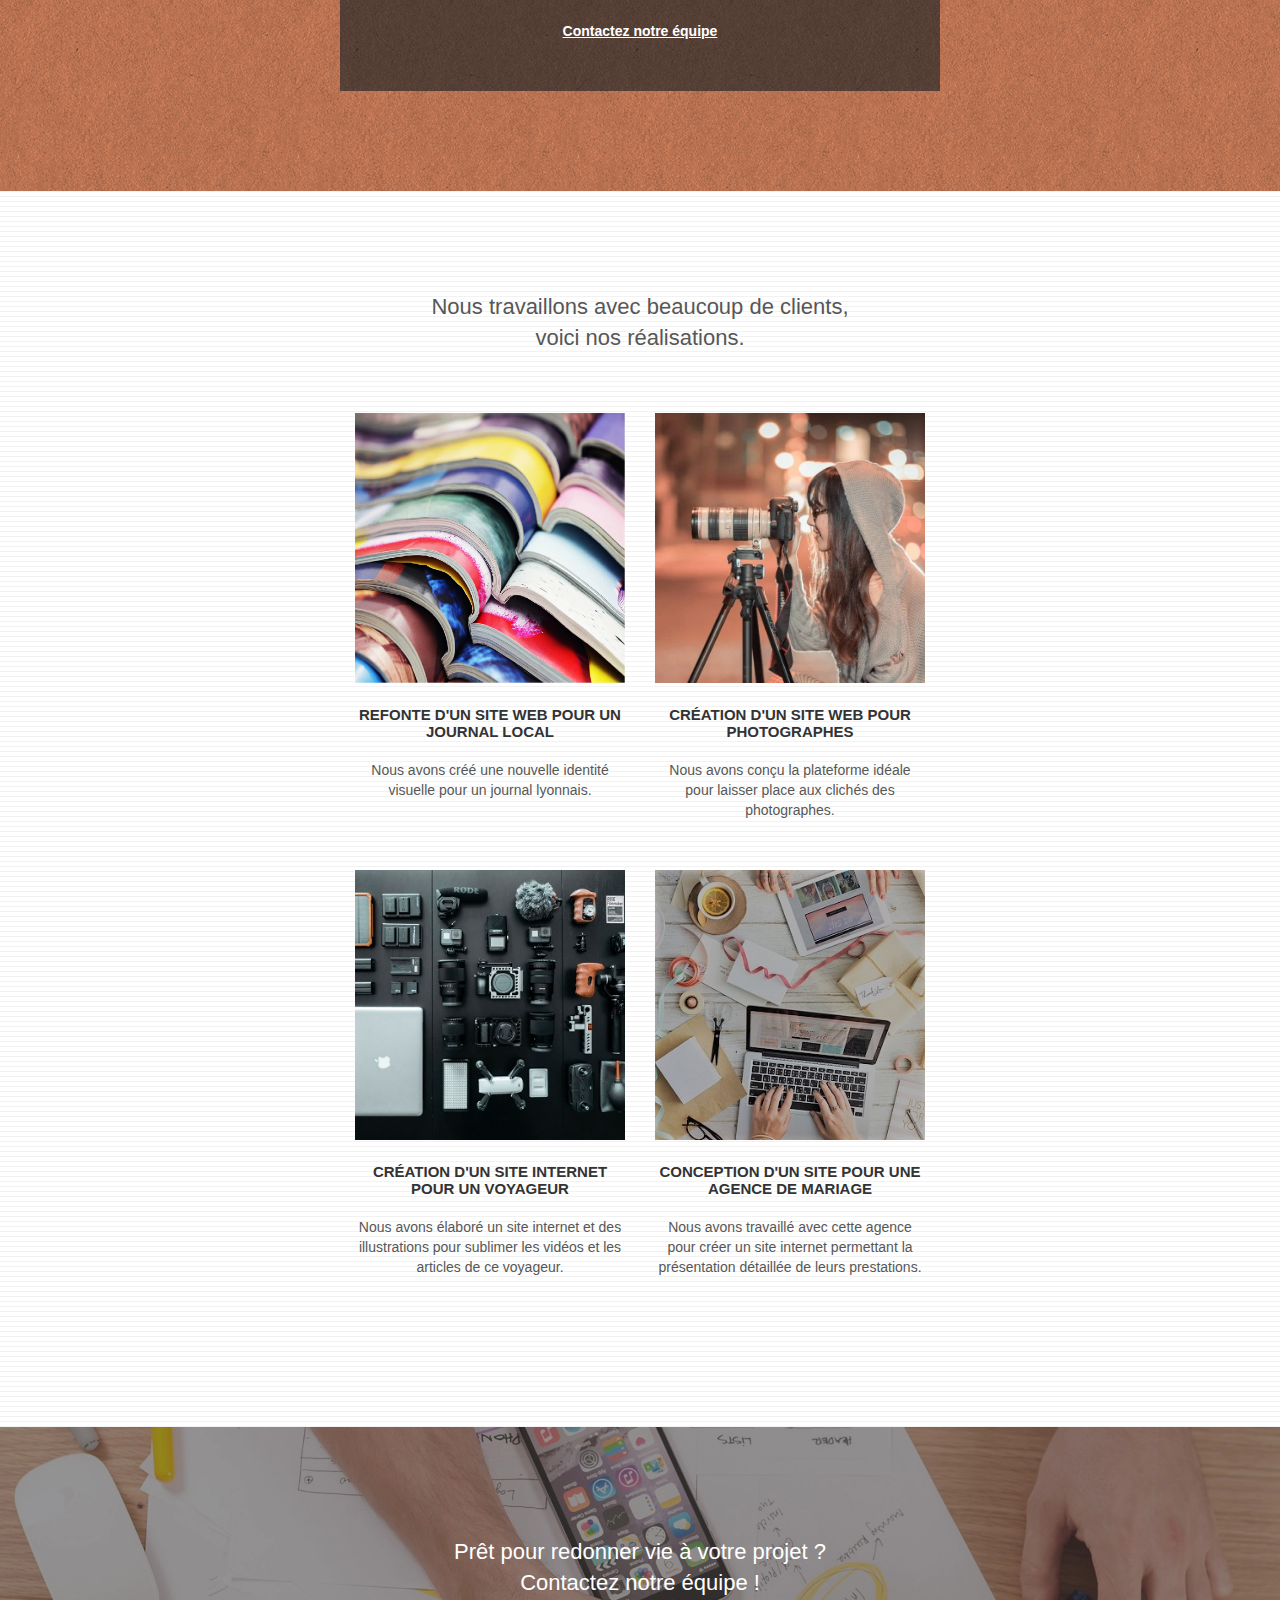
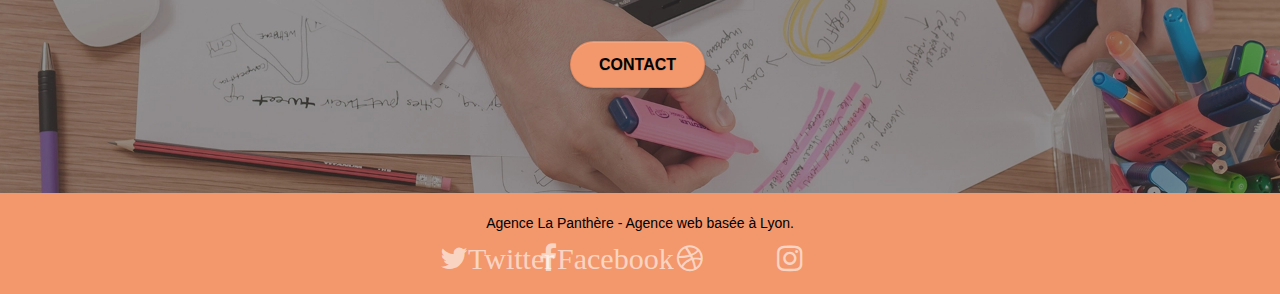
==== commit bf702803: "ajustement des contrastes page 2" ====
--- a/index.html
+++ b/index.html
@@ -224,12 +224,12 @@
 				<div class="row row-no-gutters social">
 					<div class="col-sm-3">
 						<div class="text-center">
-							<a class="social" href="index.html"><span class="fa fa-twitter icon-md"></span></a>
-						</div>
-					</div>
-					<div class="col-sm-3">
-						<div class="text-center">
-							<a class="social" href="index.html"><span class="fa fa-facebook icon-md"></span></a>
+							<a class="social" href="index.html"><span class="fa fa-twitter icon-md">Twitter</span></a>
+						</div>
+					</div>
+					<div class="col-sm-3">
+						<div class="text-center">
+							<a class="social" href="index.html"><span class="fa fa-facebook icon-md">Facebook</span></a>
 						</div>
 					</div>
 					<div class="col-sm-3">
--- a/style.css
+++ b/style.css
@@ -792,9 +792,20 @@
     box-shadow: 0px 4px 9px rgba(0, 0, 0, 0.3);
 }
 
+.col-sm-12.black-background {
+   width: 60%;
+   padding-top: 20px;
+   margin-left: 200px;
+   
+}
+
 .black-background {
     background-color: rgba(56, 56, 56, 0.7);
     padding: 40px 40px 40px 40px;
+}
+
+#size {
+    font-size: 30px;
 }
 
 .bold-link {
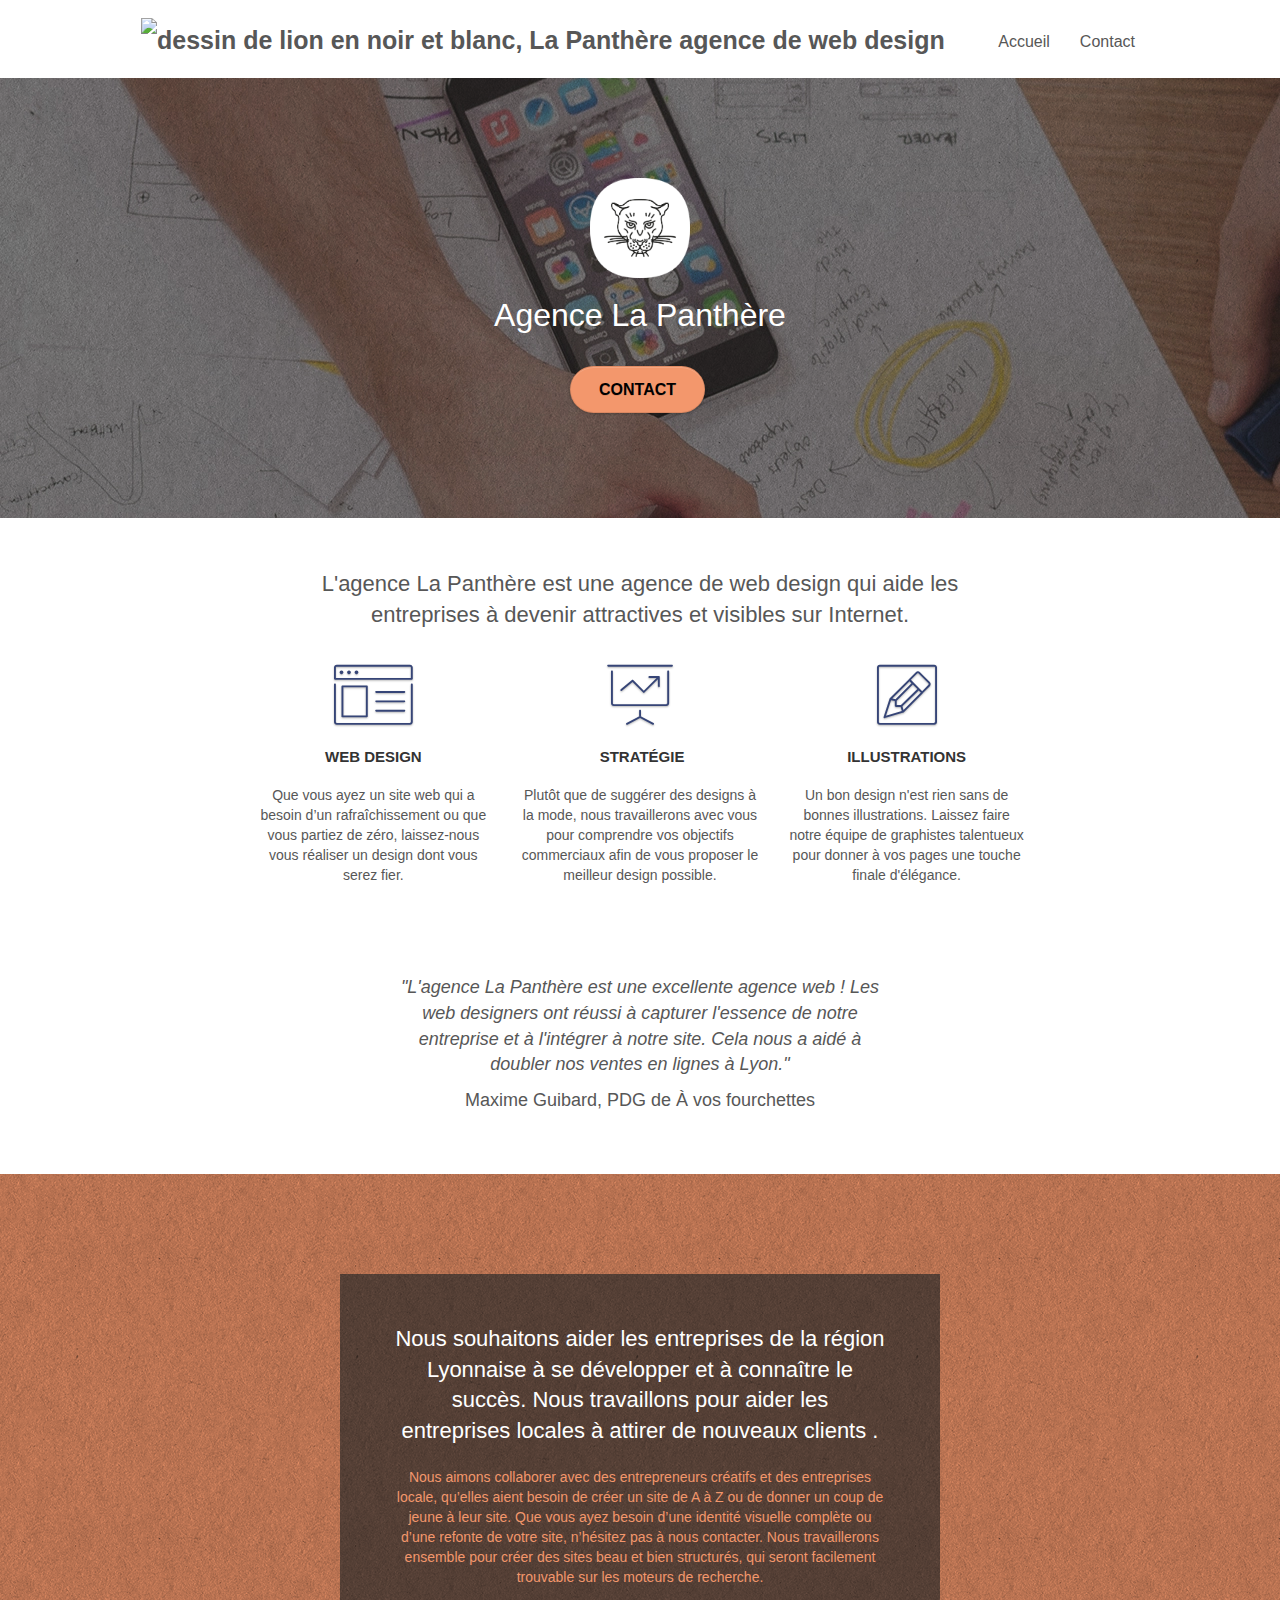
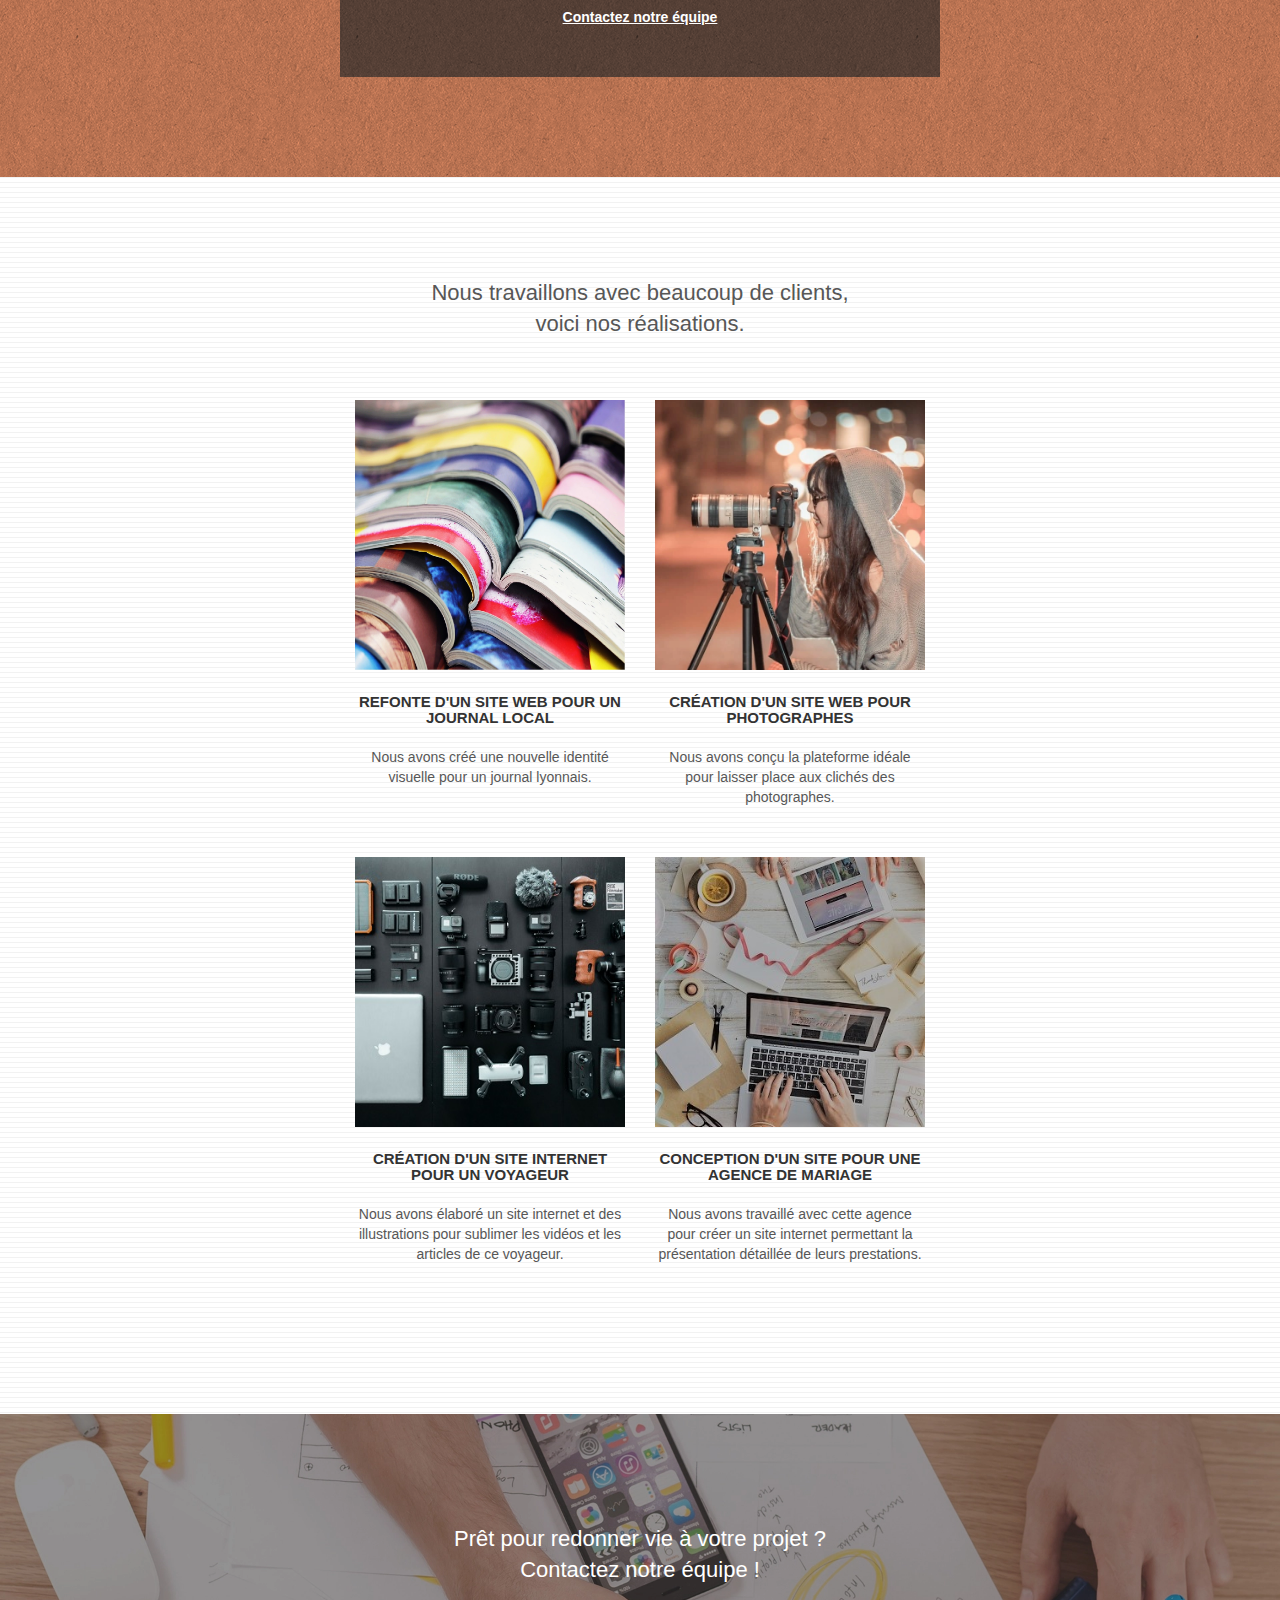
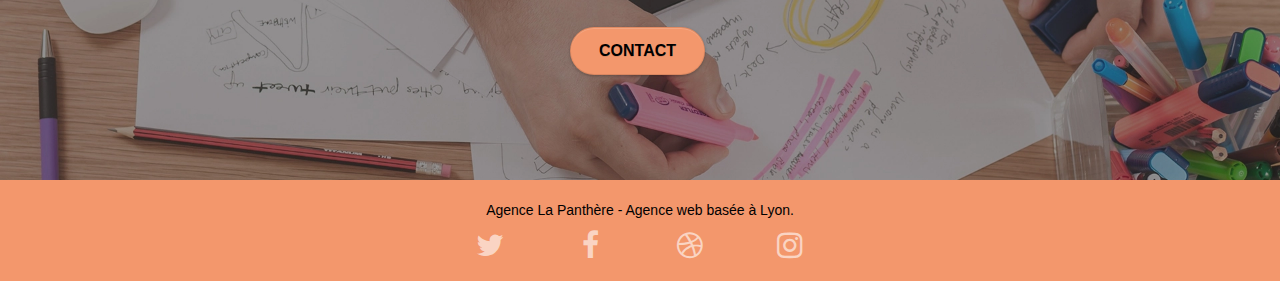
==== commit 8d8b9e0e: "modification taille images" ====
--- a/index.html
+++ b/index.html
@@ -38,7 +38,7 @@
 	<div class="container bloc-sm">
 		<nav class="navbar row">
 			<div class="navbar-header">
-				<a class="navbar-brand" href="index.html"><img src="img/logo_new.webp" alt="dessin de lion en noir et blanc, La Panthère agence de web design"/></a>
+				<a class="navbar-brand" href="index.html"><img src="img/logo_new.png" alt="dessin de lion en noir et blanc, La Panthère agence de web design"/></a>
 				<button id="nav-toggle" type="button" class="ui-navbar-toggle navbar-toggle" data-toggle="collapse" data-target=".navbar-1">
 					<span class="sr-only">Toggle navigation</span><span class="icon-bar"></span><span class="icon-bar"></span><span class="icon-bar"></span>
 				</button>
@@ -224,12 +224,12 @@
 				<div class="row row-no-gutters social">
 					<div class="col-sm-3">
 						<div class="text-center">
-							<a class="social" href="index.html"><span class="fa fa-twitter icon-md">Twitter</span></a>
-						</div>
-					</div>
-					<div class="col-sm-3">
-						<div class="text-center">
-							<a class="social" href="index.html"><span class="fa fa-facebook icon-md">Facebook</span></a>
+							<a class="social" href="index.html"><span class="fa fa-twitter icon-md"></span></a>
+						</div>
+					</div>
+					<div class="col-sm-3">
+						<div class="text-center">
+							<a class="social" href="index.html"><span class="fa fa-facebook icon-md"></span></a>
 						</div>
 					</div>
 					<div class="col-sm-3">
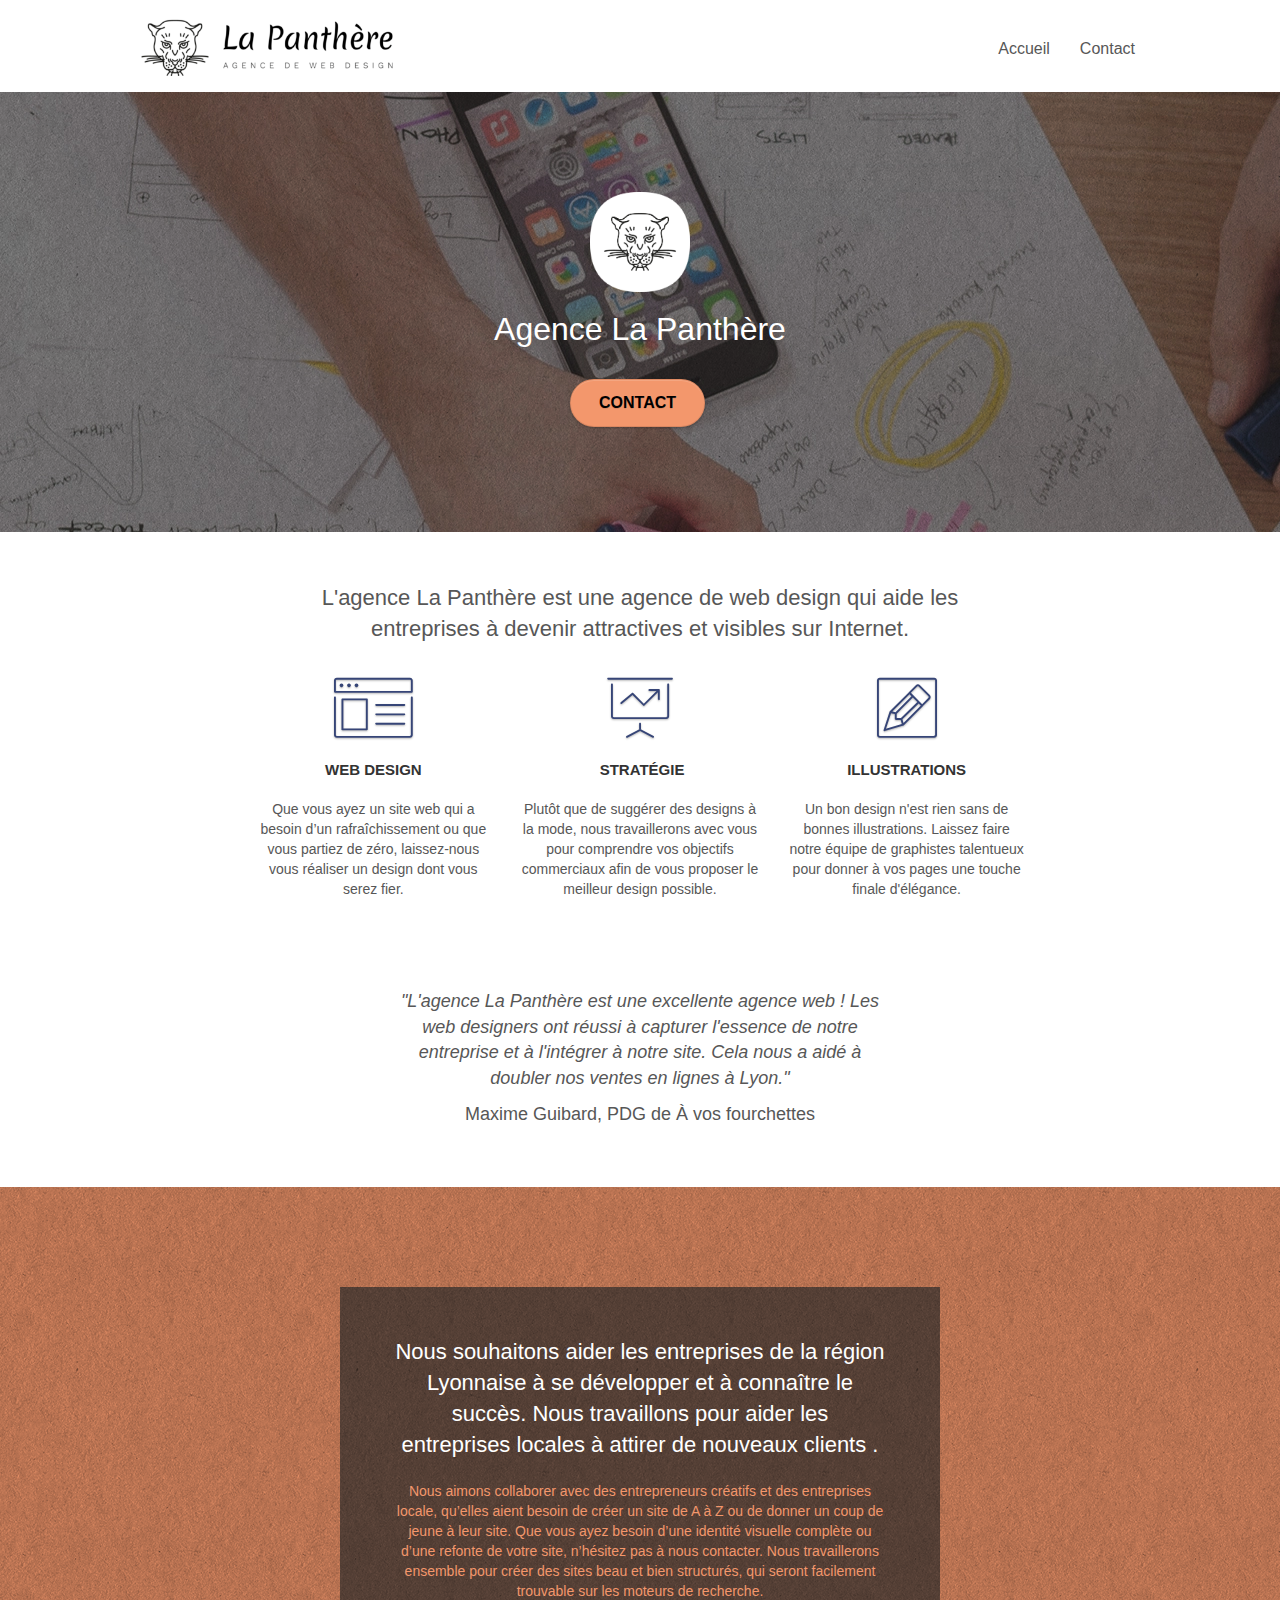
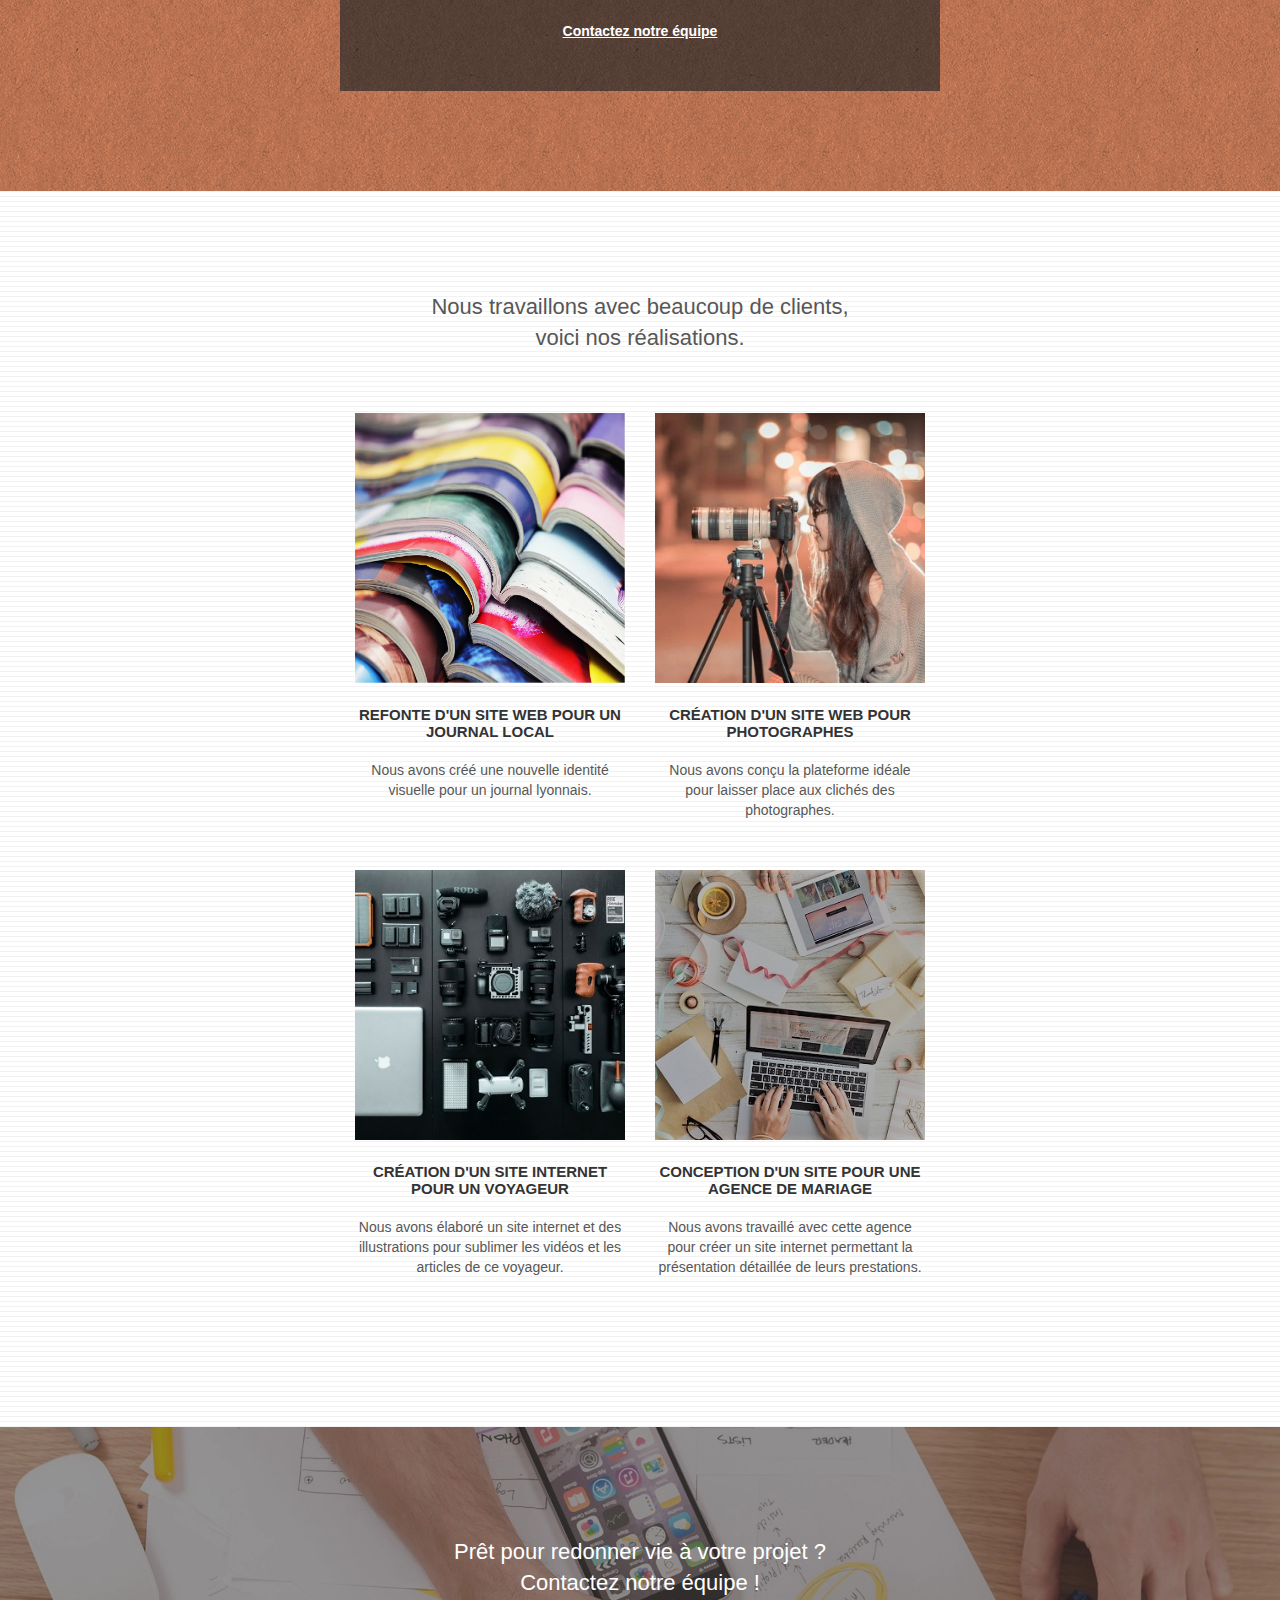
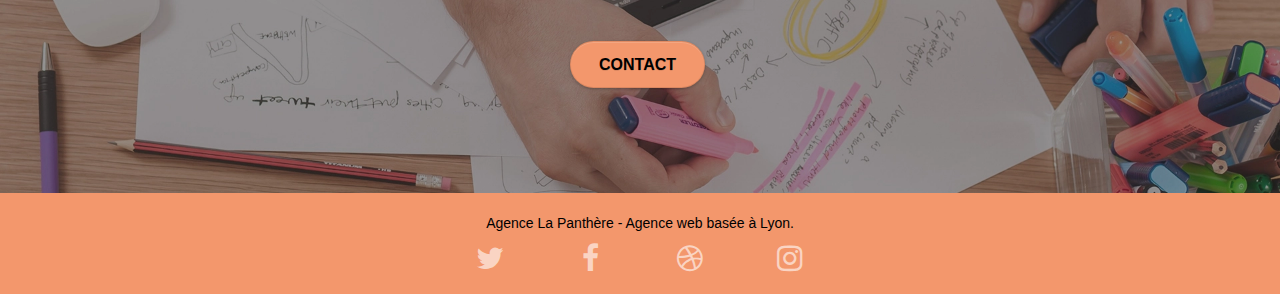
==== commit e1303f19: "ajout images" ====
--- a/index.html
+++ b/index.html
@@ -15,8 +15,7 @@
 	<link rel="stylesheet" type="text/css" href="./css/et-line.css">
 	
     
-	<script src="./js/jquery-2.1.0.js"></script>
-	<script src="./js/bootstrap.js"></script>
+	
 	<script src="./js/blocs.js"></script>
 	<script src="./js/jquery.touchSwipe.js" defer></script>
 	<script src="./js/gmaps.js"></script>
